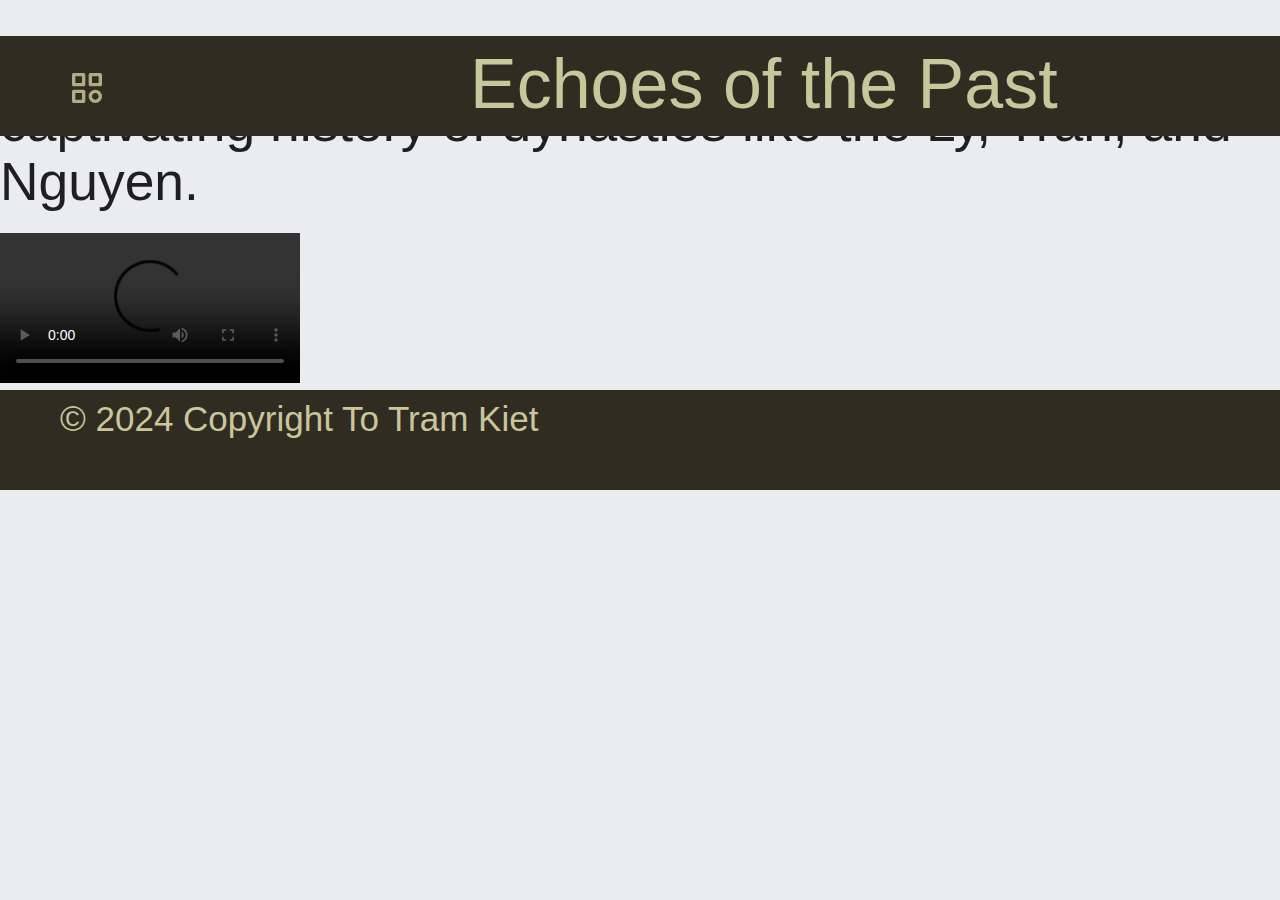
==== showroom.html @ 61281789 "chot" ====
<!DOCTYPE html>
<html lang="en">

<head>
    <meta charset="UTF-8">
    <meta name="viewport" content="width=device-width, initial-scale=1.0">
    <title>Museum</title>

    <link href="https://fonts.cdnfonts.com/css/gladriel" rel="stylesheet">
    <link href="https://fonts.cdnfonts.com/css/athena" rel="stylesheet">
    <link rel="stylesheet" href="https://cdnjs.cloudflare.com/ajax/libs/materialize/1.0.0/css/materialize.min.css">
    <link rel="stylesheet" href="https://cdnjs.cloudflare.com/ajax/libs/font-awesome/6.5.1/css/all.min.css"
        integrity="sha512-DTOQO9RWCH3ppGqcWaEA1BIZOC6xxalwEsw9c2QQeAIftl+Vegovlnee1c9QX4TctnWMn13TZye+giMm8e2LwA=="
        crossorigin="anonymous" referrerpolicy="no-referrer" />
    <link rel="stylesheet" href="style.css">
    <link rel="stylesheet" href="showroom.css">
</head>

<body>
    <div id="navbar">
        <div id="leftnav">
            <ul>
                <li><a href="index.html"><i class="fa-solid fa-house"></i></a></li>
                <li><a href=""><svg fill="#b2ac82" width="40px" height="40px" viewBox="0 0 24 24"
                            xmlns="http://www.w3.org/2000/svg">
                            <path
                                d="M10 3H4a1 1 0 0 0-1 1v6a1 1 0 0 0 1 1h6a1 1 0 0 0 1-1V4a1 1 0 0 0-1-1zM9 9H5V5h4v4zm11-6h-6a1 1 0 0 0-1 1v6a1 1 0 0 0 1 1h6a1 1 0 0 0 1-1V4a1 1 0 0 0-1-1zm-1 6h-4V5h4v4zm-9 4H4a1 1 0 0 0-1 1v6a1 1 0 0 0 1 1h6a1 1 0 0 0 1-1v-6a1 1 0 0 0-1-1zm-1 6H5v-4h4v4zm8-6c-2.206 0-4 1.794-4 4s1.794 4 4 4 4-1.794 4-4-1.794-4-4-4zm0 6c-1.103 0-2-.897-2-2s.897-2 2-2 2 .897 2 2-.897 2-2 2z" />
                        </svg> </a></li>
                <li><a href=""><i class="fa-solid fa-user"></i></a></li>
            </ul>
        </div>
        <h1>Echoes of the Past</h1>
        <div id="rightnav">
            <ul>
                <li><a href="showroom.html"><i class="fa-solid fa-building-columns"></i></a></li>
                <!-- xem bài -->
                <li><a href=""><i class="fa-solid fa-plus"></i></a></li>
                <!-- post thêm bài -->
                <li><a href=""><i class="fa-solid fa-calendar-days"></i></a></li>
                <!-- đặt lịch + vé đi coi -->
            </ul>
        </div>
    </div>

    <div class="bg">
        <div class="lbg">
            <div class="bg-parent">
                <div class="bg-child"></div>
            </div>
        </div>
        
        <div class="rbg">
            <h2>Explore Vietnam's Feudal Museum and delve into the captivating history of dynasties like the Ly, Tran,
                and Nguyen.</h2>
        </div>
    </div>
    

    <!-- <div class="wrapper">
        <div class="container">
            <input type="radio" name="slider" id="c1" checked>
            <label for="c1" class="card">
                <div class="row"></div>
                <div class="icon">1</div>
                <div class="descrpition">
                    <h4>Ly Dynasty</h4>
                    <p>The Ly dynasty (1009-1225) revived Vietnam post-Chinese rule, fostering stability, growth, and
                        cultural achievements like the Temple of Literature. It championed Confucianism, meritocracy,
                        and sovereignty defense, expanding regional influence.</p>
                </div>
            </label>

        </div>
        <div class="container">
            <input type="radio" name="slider" id="c2" checked>
            <label for="c2" class="card">
                <div class="row"></div>
                <div class="icon">2</div>
                <div class="descrpition">
                    <h4>Tran Dynasty</h4>
                    <p>The Tran dynasty (1225-1400) continued Vietnam's prosperity and cultural advancements. It
                        repelled Mongol invasions and expanded territory, consolidating Vietnam's independence. The
                        dynasty's rule saw significant achievements in literature, art, and Confucian scholarship,
                        shaping Vietnamese identity.</p>
                </div>
            </label>

        </div>
        <div class="container">
            <input type="radio" name="slider" id="c3" checked>
            <label for="c3" class="card">
                <div class="row"></div>
                <div class="icon">3</div>
                <div class="descrpition">
                    <h4>Nguyen Dynasty</h4>
                    <p>The Nguyen dynasty (1802-1945) unified Vietnam, facing internal strife and colonial pressures.
                        Its rule saw modernization efforts, cultural renaissance, and resistance against French
                        colonization.</p>
                </div>
            </label>
        </div> -->
    <div class="ly">
        <video controls autoplay
            src="img SPCK 3/y2mate.com - Part III Đinh dynasty  Early Lê dynasty  Lý dynasty_480p.mp4"></video>

    </div>

    <div id="footer">
        <div id="leftfooter" style="margin-top: 0px;">
            <h4>© 2024 Copyright To Tram Kiet</h4>
        </div>
        <div id="rightfooter">
            <ul>
                <li><i class="fa-brands fa-facebook"></i></li>
                <li><i class="fa-brands fa-instagram"></i></li>
                <li><i class="fa-brands fa-twitter"></i></li>
                <li><i class="fa-brands fa-pinterest"></i></li>
                <li><i class="fa-brands fa-tiktok"></i></li>
                <!-- <li><img  width="40px" height="40px" viewBox="0 0 24 24" src="logo.svg " alt=""></li> -->
                <!-- <li><svg fill="#b2ac82" width="40px" height="40px" viewBox="0 0 375 374.999991 xmlns="
                        xmlns="http://www.w3.org/2000/svg"

                    </svg>
                </li> -->
            </ul>
        </div>
    </div>
<script src="https://cdnjs.cloudflare.com/ajax/libs/materialize/1.0.0/js/materialize.min.js"></script>

<script src="main.js"></script>

</html>
---- style.css ----
@import url('https://fonts.cdnfonts.com/css/gladriel');
@import url('https://fonts.cdnfonts.com/css/athena');

body {
    background-color: #eaecef;
    margin: 0;
}

#register-form {
    width: 35%;
    background-color: white;
}

#register-form img {
    width: 50%;
}

#reg-username,
#reg-email,
#reg-pw {
    width: 85%;
}

#signup-btn {
    width: 90%;
}

#navbar,
#footer {
    height: 50px;
    display: flex;
}

#navbar {
    position: fixed;
    z-index: 999;
}



#right-area img {
    width: 35px;
}

#navbar,
#footer {
    width: 100%;
    height: 100px;
    background-color: #302c22;
}


#leftnav,
#leftfooter {
    /* padding-left: 10px; */
    position: absolute;
    left: 0;
    display: flex;
    justify-content: space-evenly;
}

#leftfooter {
    width: 50%;
}

#rightnav,
#rightfooter {
    /* padding-right: 10px; */
    /* display: flex;
    justify-content: flex-end; */
    position: absolute;
    right: 0;
    display: flex;
    justify-content: space-evenly;
}

#rightfooter {
    width: 50%;
}

#rightnav ul,
#leftnav ul,
#rightfooter ul {
    list-style-type: none;
    display: flex;
    padding: 7px;
}

#rightnav ul li a,
#leftnav ul li a,
#rightfooter ul li,
#leftfooter h4 {
    margin: 10px;
    padding: 10px;
    color: #b2ac82;
    font-size: 35px;
}

#rightnav ul li a:hover,
#leftnav ul li a:hover,
#leftnav ul li a svg:hover #rightfooter ul li:hover {
    list-style-type: none;
    color: #8f774b;
    fill: #8f774b;
}

/* SLIDESHOW */
.slideshow {
    display: block;
    position: relative;
    width: 100%;
    margin: 0;
    padding: 0;
    overflow: hidden;
}

#leftnav ul li a svg {
    margin-top: 10px;
}

#footer img{
    fill: #b2ac82 !important;
    margin-top: -5px;
}

#footer #leftfooter h4 {
    left: 50px;
}

#footer #rightfooter h4 {
    right: 50px;
}

#navbar h1 {
    text-align: center;
    left: 470px;
    top: 10px;
    font-size: 70px;
}

#navbar h1,
#footer h4 {
    font-family: 'Gladriel', sans-serif;
    color: #c8c69a;
    position: absolute;
    margin: 0;
}

.Slides {
    width: 100%;
    height: 600px;
}

.ss-btn button {
    background-color: #eaecef;
    color: #8f774b;
    border-radius: 50%;
    opacity: 0.6;
}

.btn-large:focus {
    background-color: #eaecef !important;
}

.ss-btn {
    width: 100%;
    position: absolute;
    display: flex;
    justify-content: space-between;
    top: 400px;
}

.ss-btn button:hover {
    background-color: #8f774b;
    color: #b2ac82;
    opacity: 0.8;
}

#footer {
    font-family: 'Gladriel', sans-serif;
    margin: 0px;
    padding: 0px;
}

#post-img {
    height: 700px;
    width: 600px;
}

.post {
    height: 1200px;
    width: 100%;
    display: flex;
    font-family: 'Athena', sans-serif;
    font-size: larger;
    font-weight: 500;
    display: flex;
}

.post h1 {
    font-family: 'Gladriel', sans-serif;
    font-size: 50px;
    margin: 10px;
    padding: 10px;
}

.theme {
    height: 900px;
    margin: 10px;
    font-weight: 500;
    border-radius: 20px;
    display: flex;
    /* justify-content: space-around; */

}

.theme img {
    border-radius: 10px;
    margin-top: 30px;
    padding-top: 30px;
    height: 600px;
    width: 90%;  
}

.theme img:hover {
    animation-name: imgchange;
    animation-duration: 0.5s;
    animation-fill-mode: forwards;
}

.theme img:not(hover) {
    animation-name: imgchange2;
    animation-duration: 0.5s;
    animation-fill-mode: forwards;
}


@keyframes imgchange {
    from {
        scale: 1.0;
        opacity: 80%;
    }

    to {
        scale: 1.1;
        opacity: 100%;
    }
}

@keyframes imgchange2 {
    from {
        scale: 1.1;
        opacity: 100%;
    }

    to {
        scale: 1.0;
        opacity: 80%;
    }
}

.card-body {
    height: 200px;
    width: 90%;
}

.card-title {
    font-family: 'Athena', sans-serif;
    font-size: 60px;
    color: #302c22;
}

/* style shorten p */
.card-text {
    -webkit-box-orient: vertical;
    /* number of dòng */
    -webkit-line-clamp: 3;
    display: -webkit-box;
    overflow: hidden;
    width: 100%;
    /* style cho đều chữ k bị tràn/thiếu */
    text-align: justify;
}

.btn {
    background-color: #302c22;
    border: none;
    color: #b2ac82;
    font-size: 25px;
}

.btn:hover {
    background-color: #8f774b;
}

.btn:focus {
    background-color: #8f774b !important;
}
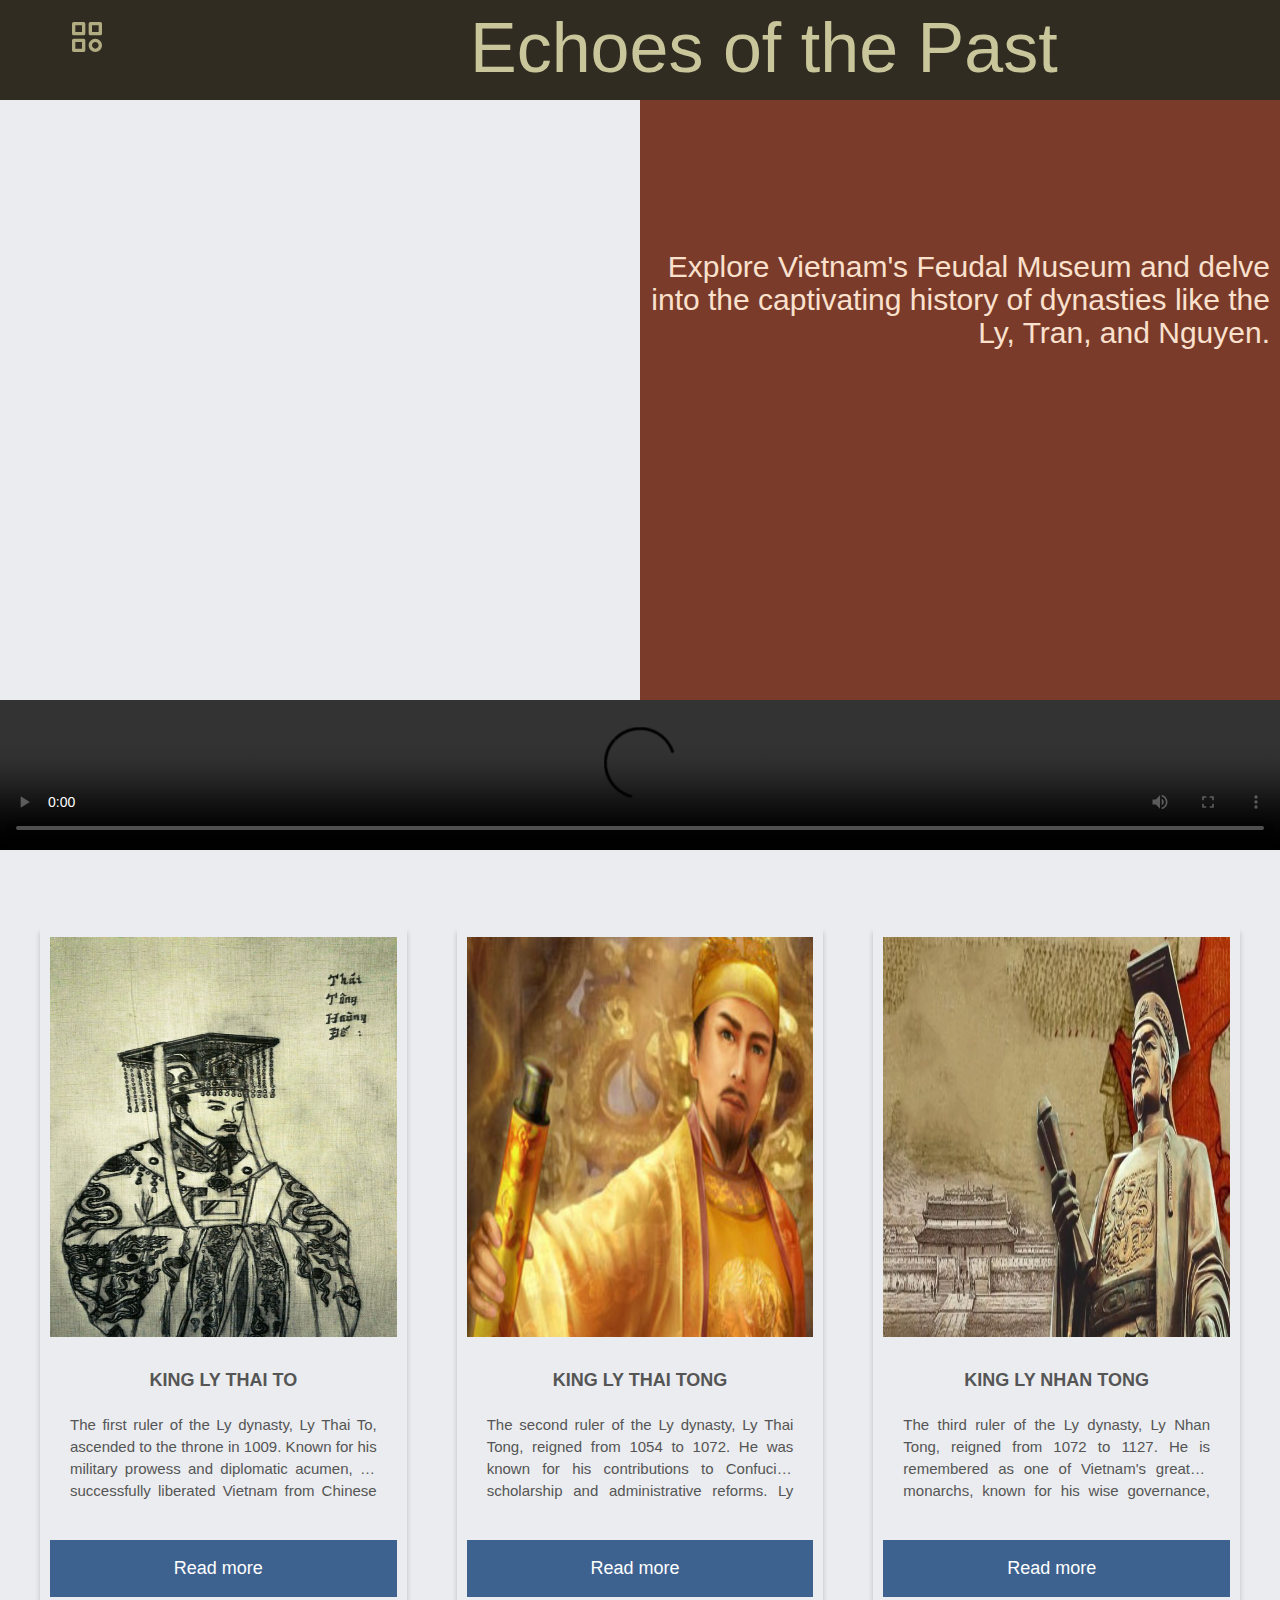
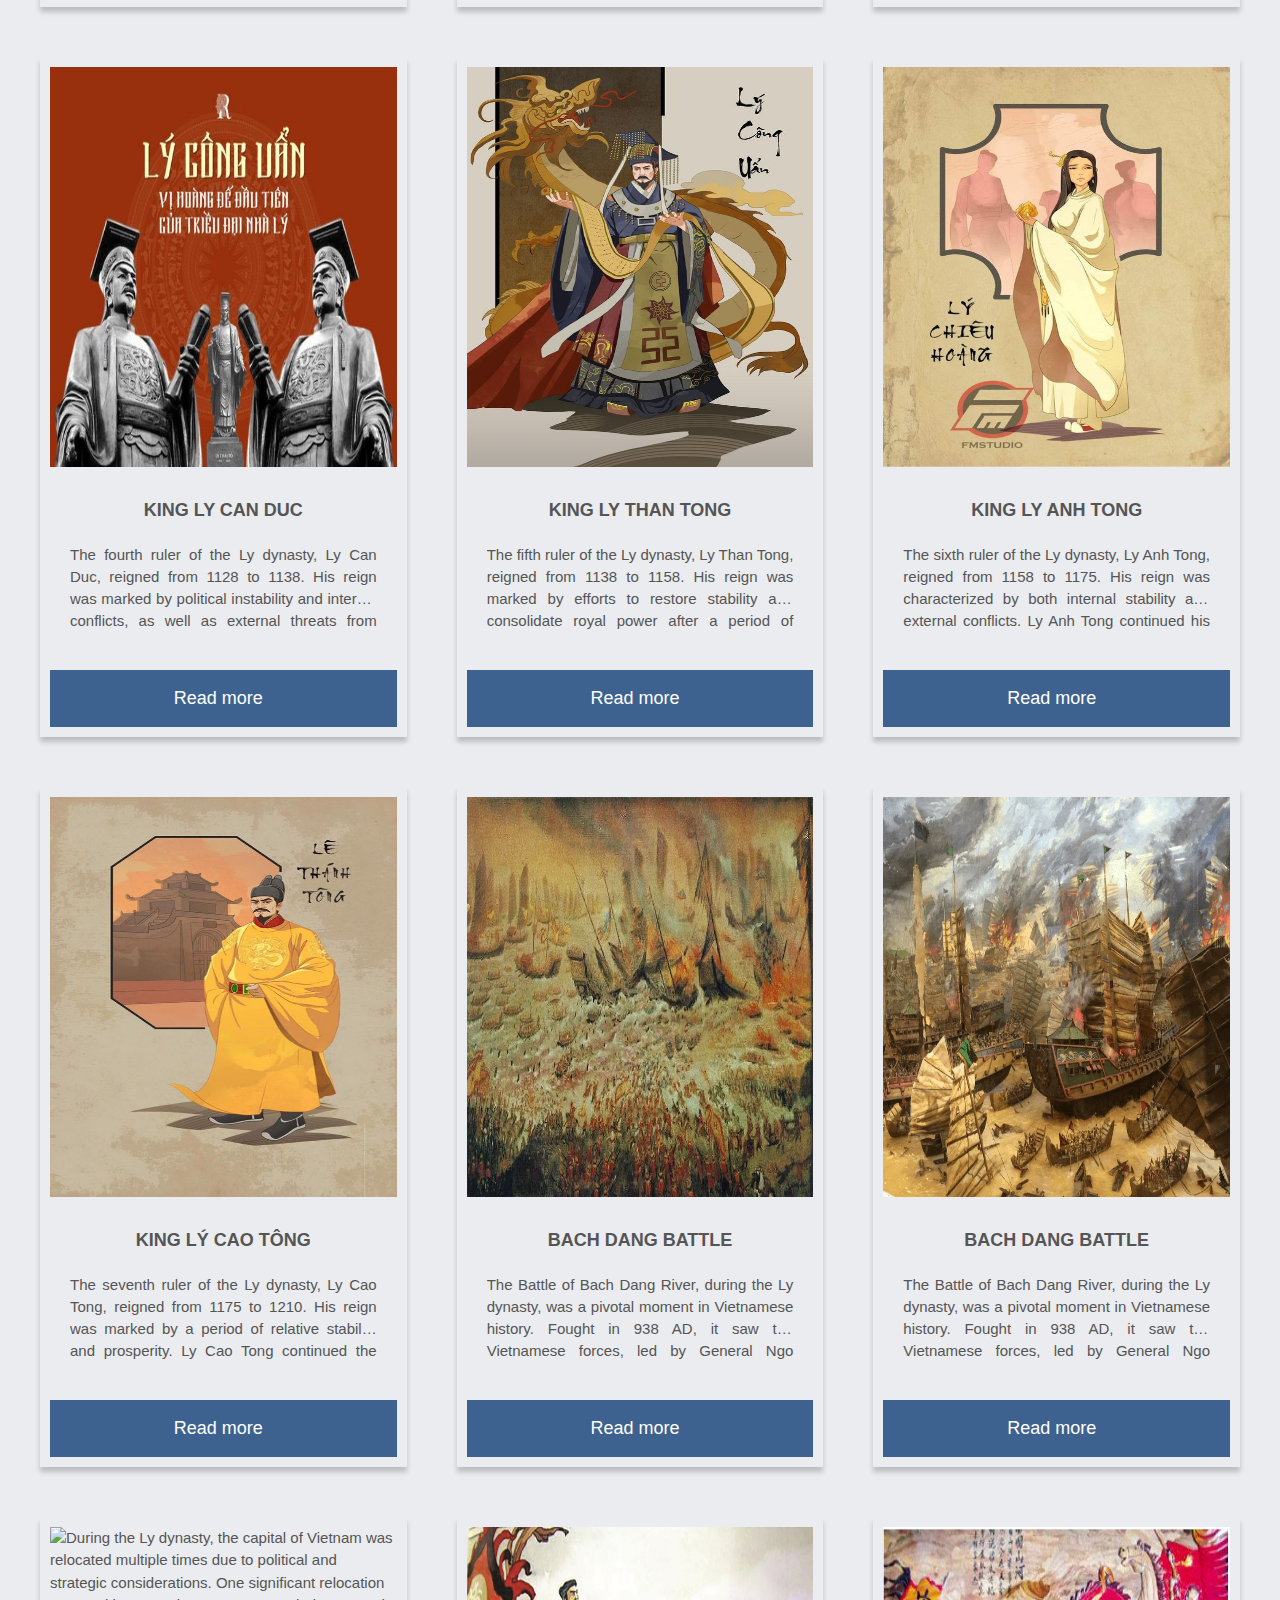
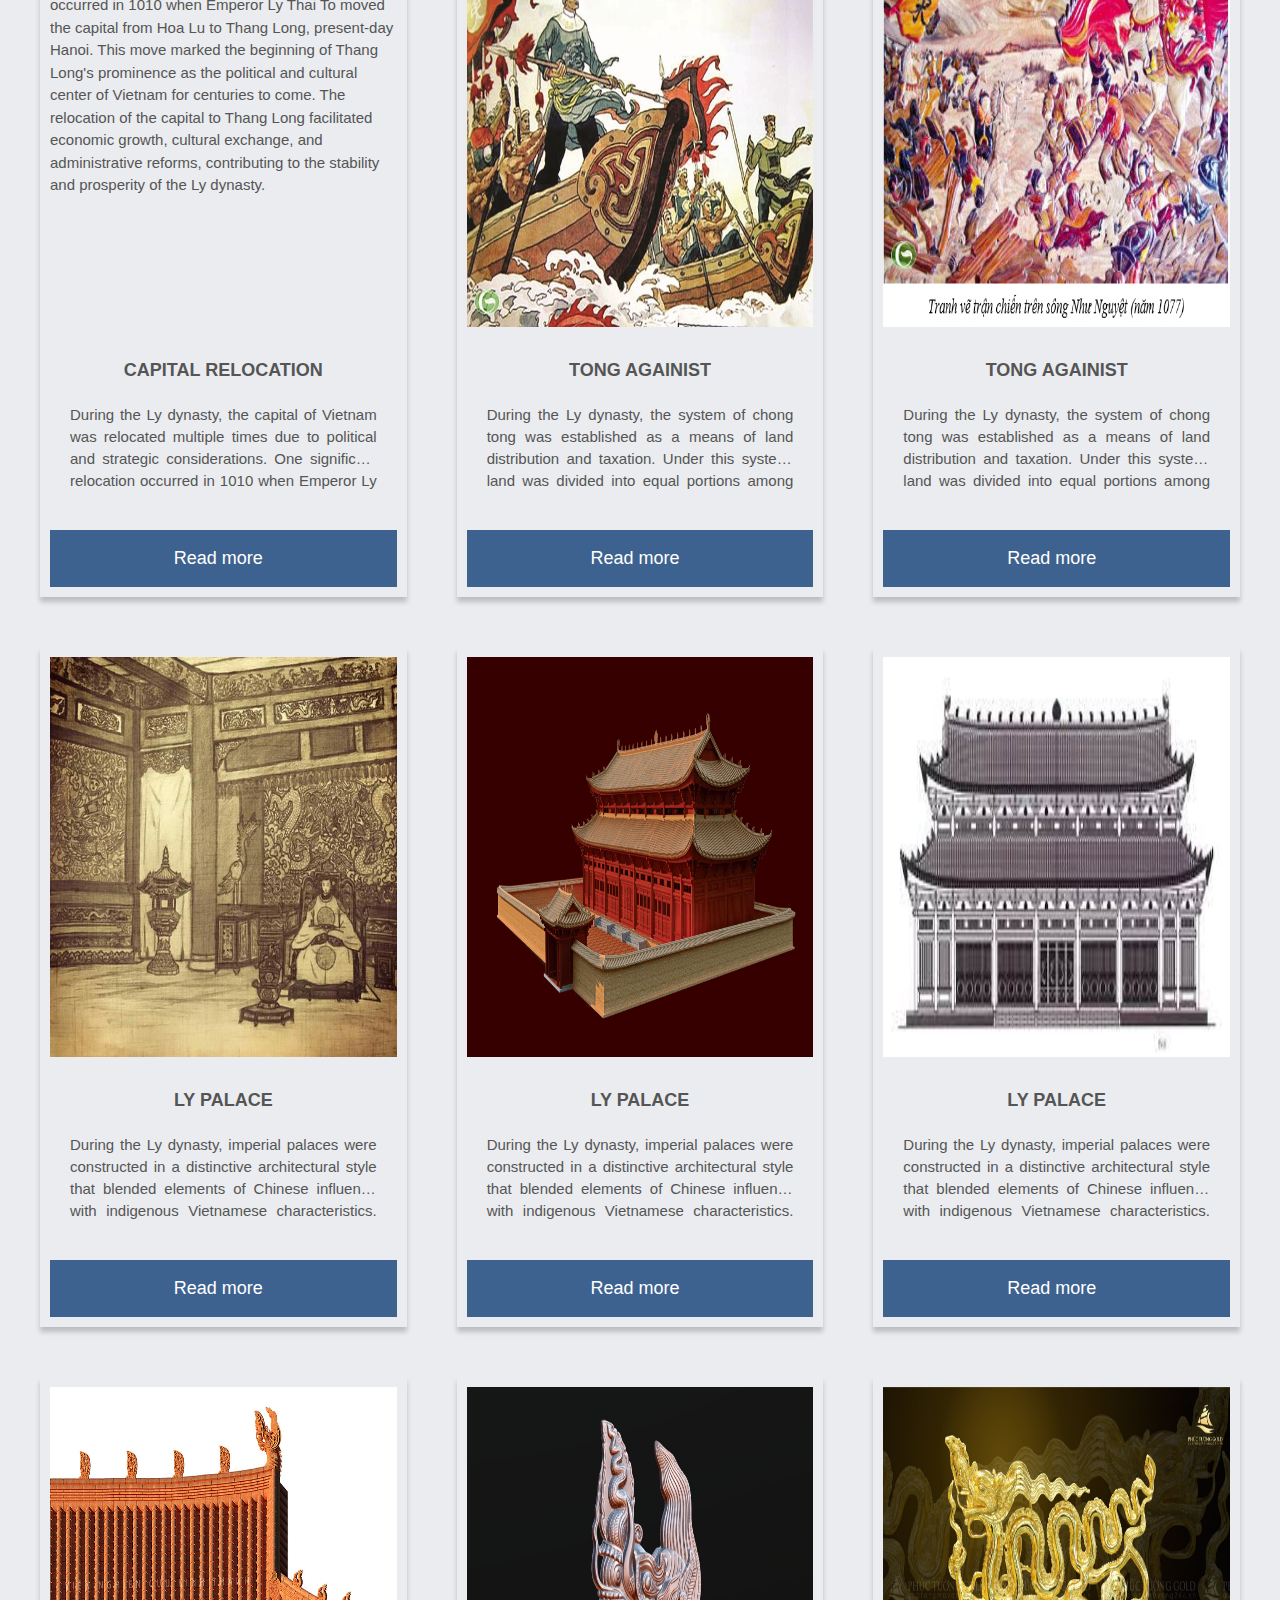
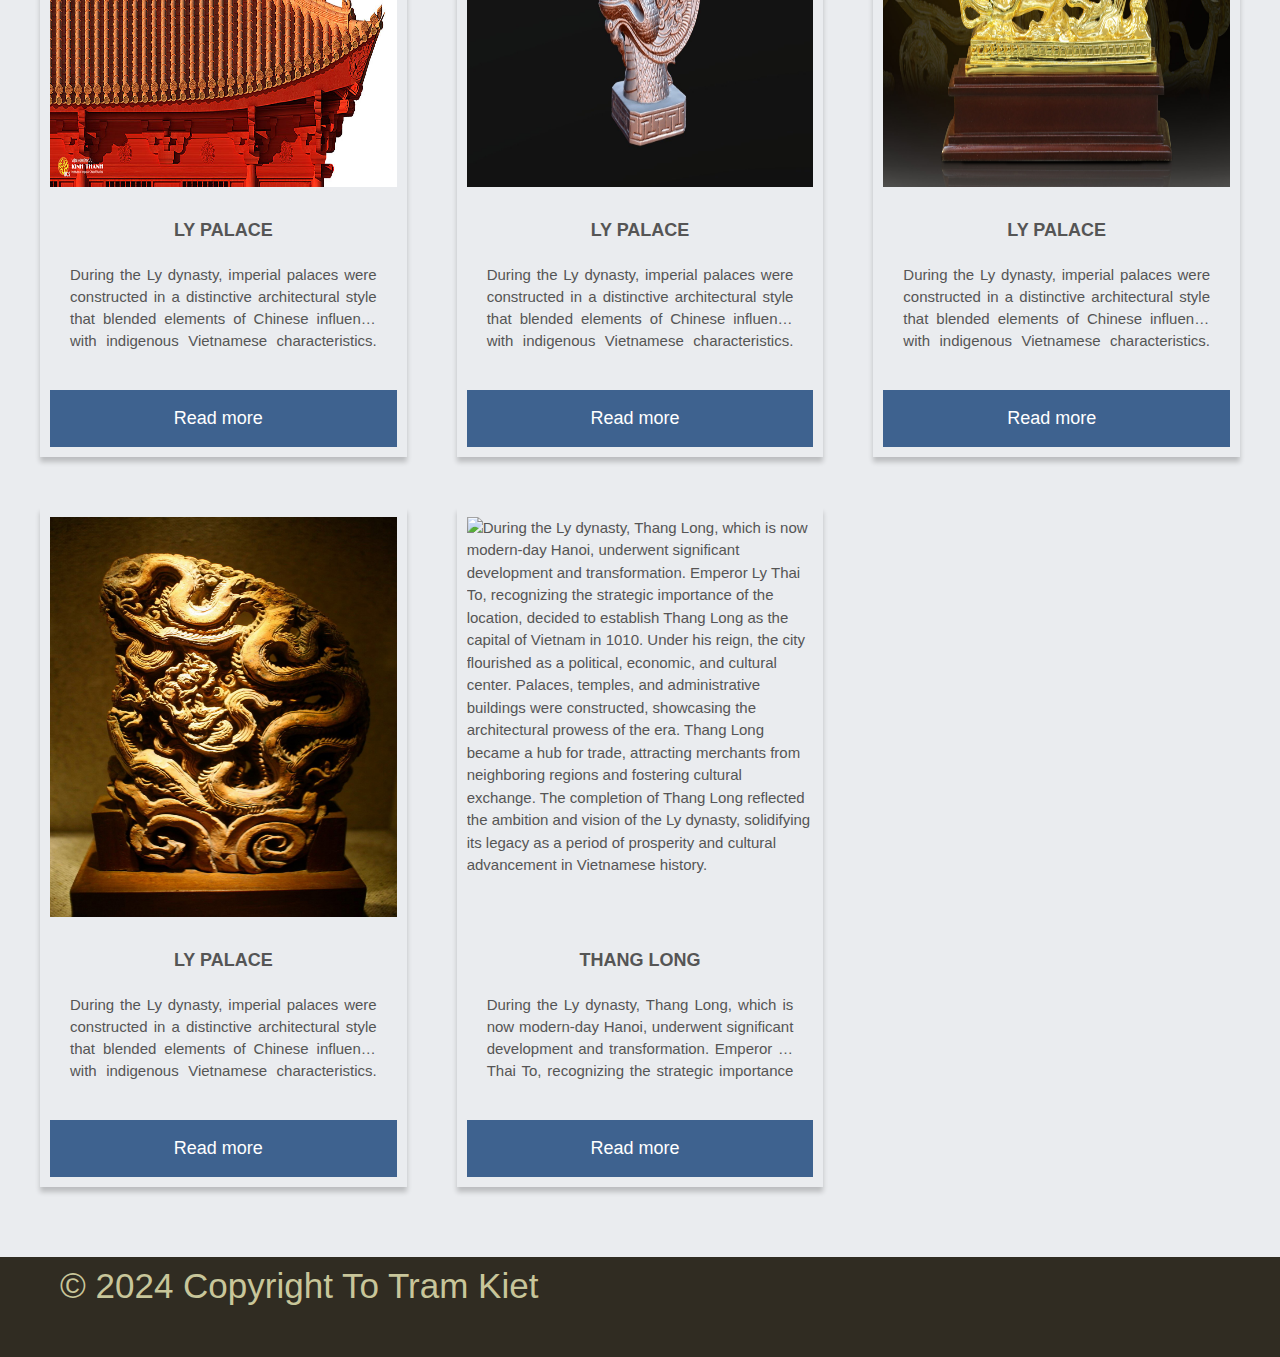
==== commit 2fa42cec: "Merge pull request #6 from MochiTram/main" ====
--- a/showroom.html
+++ b/showroom.html
@@ -105,6 +105,8 @@
 
     </div>
 
+    <div class="products"></div>
+
     <div id="footer">
         <div id="leftfooter" style="margin-top: 0px;">
             <h4>© 2024 Copyright To Tram Kiet</h4>
@@ -125,8 +127,9 @@
             </ul>
         </div>
     </div>
+</body>
 <script src="https://cdnjs.cloudflare.com/ajax/libs/materialize/1.0.0/js/materialize.min.js"></script>
+<script src="showroom.js"></script>
 
 <script src="main.js"></script>
-
 </html>--- a/style.css
+++ b/style.css
@@ -259,6 +259,11 @@
     }
 }
 
+/* .card-body {
+    height: 200px;
+    width: 90%;
+} */
+
 .card-body {
     height: 200px;
     width: 90%;
@@ -297,3 +302,77 @@
     background-color: #8f774b !important;
 }
 
+*{
+    margin: 0;
+    padding: 0;
+    box-sizing: border-box;
+ }
+ body{
+    font-family: 'Montserrat', sans-serif;
+    min-height: 100vh;
+    color: #555;
+ }
+ h2{
+    text-align: center;
+    margin-top: 50px;
+    font-size: 30px;
+ }
+ .products{
+    display: grid;
+    grid-template-columns: repeat(auto-fit, minmax(350px, auto));
+    grid-gap: 50px;
+    margin: 50px auto;
+    max-width: 1240px;
+    padding: 20px;
+ }
+ .product{
+    padding: 10px;
+    box-shadow: 0 5px 5px rgba(0, 0, 0, 0.2);
+ }
+ .product img{
+    width: 100%;
+    display: block;
+ }
+ .product .title{
+    text-align: center;
+    padding-top: 30px;
+    padding-bottom: 20px;
+    font-weight: 600;
+    text-transform: uppercase;
+ }
+ .product .description{
+    padding: 0 20px 20px 20px;
+    line-height: 22px;
+ }
+ .product .price{
+    text-align: center;
+    font-weight: 600;
+    font-size: 28px;
+    color: #9b0b03;
+    padding-top: 30px;
+    font-family: sans-serif;
+    text-shadow: 0 5px 5px rgba(0, 0, 0, 0.2);
+    transform: rotate(-45deg);
+ }
+ .product .cart{
+    text-align: center;
+    padding: 15px 0;
+    margin-top: 40px;
+    background-color: #3e628f;
+    color: white;
+    font-size: 18px;
+    cursor: pointer;
+ }
+ .product .cart i{
+    padding-left: 10px;
+ }
+ .view-more{
+    margin: 0 auto;
+    max-width: 1240px;
+    padding: 20px;
+    text-align: center;
+ }
+ .view-more button{
+    padding: 10px 25px;
+ }
+
--- a/showroom.css
+++ b/showroom.css
@@ -0,0 +1,293 @@
+@import url('https://fonts.cdnfonts.com/css/gladriel');
+@import url('https://fonts.cdnfonts.com/css/athena');
+
+.bg img {
+    width: 50%;
+    height: 700px;
+    margin: 0;
+    padding: 0;
+}
+
+.bg img:hover {
+    animation-name: imgchange;
+    animation-duration: 0.5s;
+    animation-fill-mode: forwards;
+}
+
+.bg img:not(hover) {
+    animation-name: imgchange2;
+    animation-duration: 0.5s;
+    animation-fill-mode: forwards;
+}
+
+@keyframes imgchange {
+    from {
+        scale: 1.0;
+        opacity: 80%;
+    }
+
+    to {
+        scale: 1.1;
+        opacity: 100%;
+    }
+}
+
+@keyframes imgchange2 {
+    from {
+        scale: 1.1;
+        opacity: 100%;
+    }
+
+    to {
+        scale: 1.0;
+        opacity: 80%;
+    }
+}
+
+.rbg {
+    background-color: #7b3b2a;
+    height: 700px;
+    width: 50%;
+    margin-right: 0;
+    padding: 0;
+}
+
+
+.bg h2 {
+    z-index: 99;
+}
+
+
+.rbg h2 {
+    font-family: 'Athena', sans-serif;
+    color: #fae1ce;
+    position: absolute;
+    text-align: right;
+    margin-top: 200px;
+    margin-right: 10px;
+}
+
+.bg {
+    display: flex;
+    position: relative;
+    top: 50px;
+    height: 700px;
+    width: 100%;
+}
+
+.lbg{
+    height: 700px;
+    width: 50%;
+    margin-left: 0;
+    padding: 0;
+    z-index: 10;
+}
+
+.bg-parent{
+    height: 700px;
+    margin-left: 0;
+    padding: 0;
+}
+
+.bg-child {
+    width: 100%;
+    height: 100%;
+    background-image: url("https://lichsuvn.net/trang-chu/wp-content/uploads/2019/07/trang-nguyen-ve-lang.jpg");
+    background-position: center;
+    background-size: cover;
+}
+
+/* * {
+    box-sizing: border-box;
+    margin: 0;
+    padding: 0;
+    font-family: 'Athena', sans-serif;
+}
+
+.wrapper {
+    width: 100%;
+    height: 100vh;
+    display: flex;
+    align-items: center;
+    justify-content: center;
+}
+
+.container {
+    height: 400px;
+    display: flex;
+    flex-wrap: nowrap;
+    justify-content: start;
+}
+
+.card {
+    width: 80px;
+    border-radius: 75px;
+    background-size: cover;
+    cursor: pointer;
+    overflow: hidden;
+    border-radius: 5px;
+    margin: 0 10px;
+    display: flex;
+    align-items: flex-end;
+    transition: width 2s;
+    transition-timing-function: cubic-bezier(.28, -0.03, 0, .99);
+    box-shadow: 0px 10px 30px -5px rgba(0, 0, 0, 0.8);
+}
+
+.row {
+    color: #fae1ce;
+    display: flex;
+    flex-wrap: nowrap;
+}
+
+.icon {
+    background: #8f774b;
+    color: #fae1ce;
+    border-radius: 50%;
+    width: 50px;
+    display: flex;
+    justify-content: center;
+    align-items: center;
+    margin: 15px;
+}
+
+.description {
+    display: flex;
+    justify-content: center;
+    flex-direction: column;
+    overflow: hidden;
+    height: 80px;
+    width: 520px;
+    opacity: 0;
+    transform: translateY(30px);
+    transition-delay: .3s;
+    transition-property: all ;
+    transition-duration: 3s;
+    transition-timing-function: ease;
+}
+
+.description p {
+    color: #fae1ce;
+    padding-top: 5px;
+}
+
+.description h4 {
+    text-transform: uppercase;
+}
+
+input {
+    display: none;
+}
+
+input:checked,label {
+    width: 600px;
+}
+
+input:checked,label .description {
+    opacity: 1 !important;
+    transform: translateY(0) !important;
+}
+
+.card[for="c1"] {
+    background-image: url();
+}
+
+.card[for="c2"] {
+    background-image: url('./img2.jpeg');
+}
+
+.card[for="c3"] {
+    background-image: url('./img3.jpeg');
+} */
+
+.ly video {
+    top: 700px;
+    left: 0;
+    width: 100%;
+    height: 100%;
+}
+*{
+    margin: 0;
+    padding: 0;
+    box-sizing: border-box;
+ }
+ body{
+    font-family: 'Montserrat', sans-serif;
+    min-height: 100vh;
+    color: #555;
+ }
+ h2{
+    text-align: center;
+    margin-top: 50px;
+    font-size: 30px;
+ }
+ .products{
+    display: grid;
+    grid-template-columns: repeat(auto-fit, minmax(350px, auto));
+    grid-gap: 50px;
+    margin: 50px auto;
+    max-width: 1240px;
+    padding: 20px;
+ }
+ .product{
+    padding: 10px;
+    box-shadow: 0 5px 5px rgba(0, 0, 0, 0.2);
+ }
+ .product img{
+    width: 100%;
+    height: 400px;
+    display: block;
+ }
+ .product .title{
+    text-align: center;
+    font-size: large;
+    padding-top: 30px;
+    padding-bottom: 20px;
+    font-weight: bolder;
+    text-transform: uppercase;
+ }
+ .product .description{
+    -webkit-box-orient: vertical;
+    /* number of dòng */
+    -webkit-line-clamp: 3;
+    display: -webkit-box;
+    overflow: hidden;
+    width: 100%;
+    /* style cho đều chữ k bị tràn/thiếu */
+    text-align: justify;
+ }
+ .product .price{
+    text-align: center;
+    font-weight: 600;
+    font-size: 28px;
+    color: #9b0b03;
+    padding-top: 30px;
+    font-family: sans-serif;
+    text-shadow: 0 5px 5px rgba(0, 0, 0, 0.2);
+    transform: rotate(-45deg);
+ }
+ .product .cart{
+    text-align: center;
+    padding: 15px 0;
+    margin-top: 40px;
+    background-color: #3e628f;
+    color: white;
+    font-size: 18px;
+    cursor: pointer;
+ }
+ .product .cart i{
+    padding-left: 10px;
+ }
+ .view-more{
+    margin: 0 auto;
+    max-width: 1240px;
+    padding: 20px;
+    text-align: center;
+ }
+ .view-more button{
+    padding: 10px 25px;
+ }
+
+.ly{
+    z-index: 98;
+}
